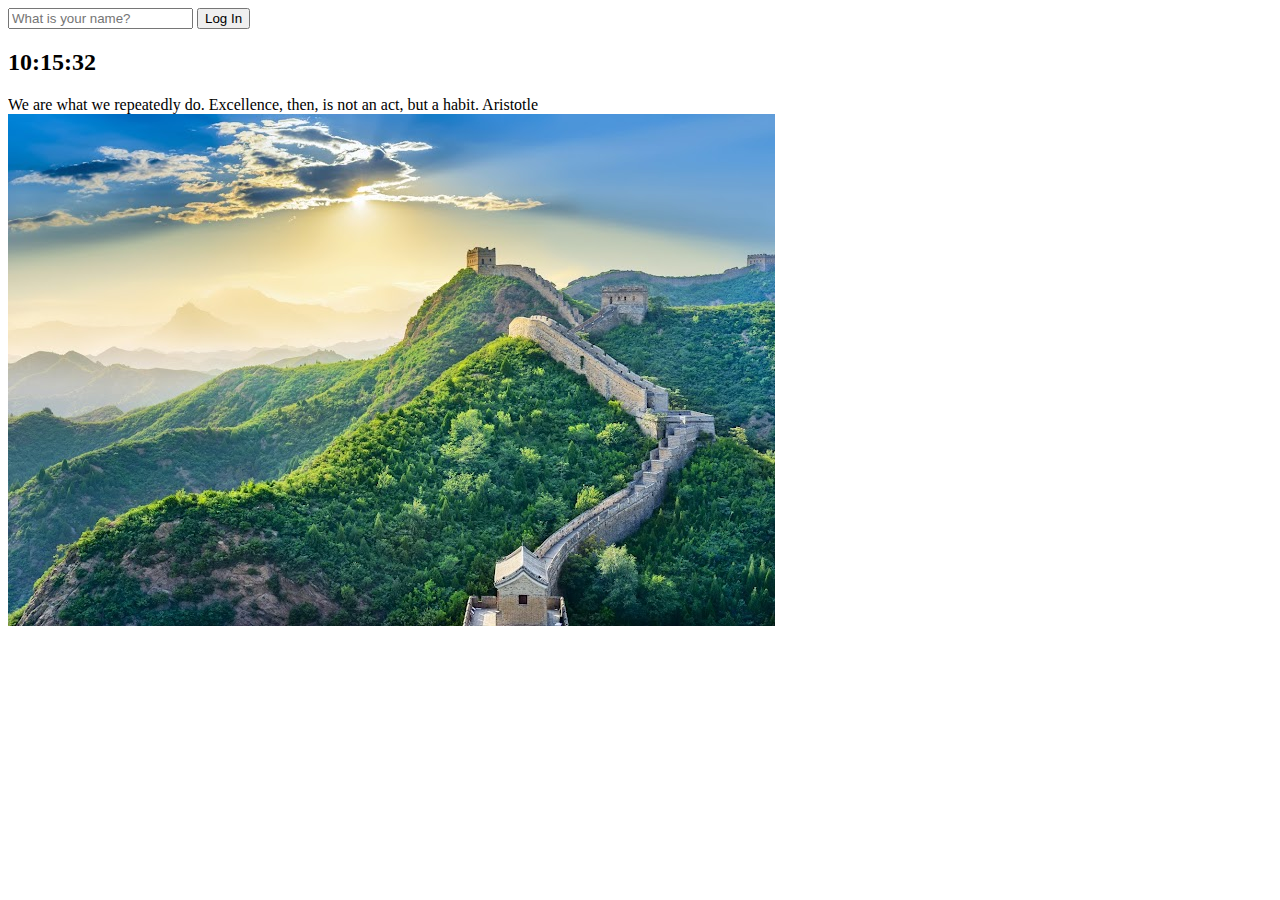
==== index.html @ fefa33eb "Update index.html" ====
<!DOCTYPE html>
<html lang="ko">
<head>
    <meta charset="UTF-8"/>
    <meta name="viewport" content="width=device-width, initial-scale=1.0"/>
    <link rel="stylesheet" href="learn-javascript/css/style.css"/>
    <title>Document</title>
</head>
<body>
<form class="hidden" id="login-form">
    <input required maxlength="15" type="text" placeholder="What is your name?"/>
    <button>Log In</button>
</form>
<h2 id="clock">00:00</h2>
<h1 id="greeting" class="hidden"></h1>
<div id="quote">
    <span></span>
    <span></span>
</div>
<script src="learn-javascript/javascript/greetings.js"></script>
<script src="learn-javascript/javascript/clock.js"></script>
<script src="learn-javascript/javascript/quotes.js"></script>
<script src="learn-javascript/javascript/background.js"></script>
</body>
</html>
---- learn-javascript/css/style.css ----
.hidden {
    display: none;
}
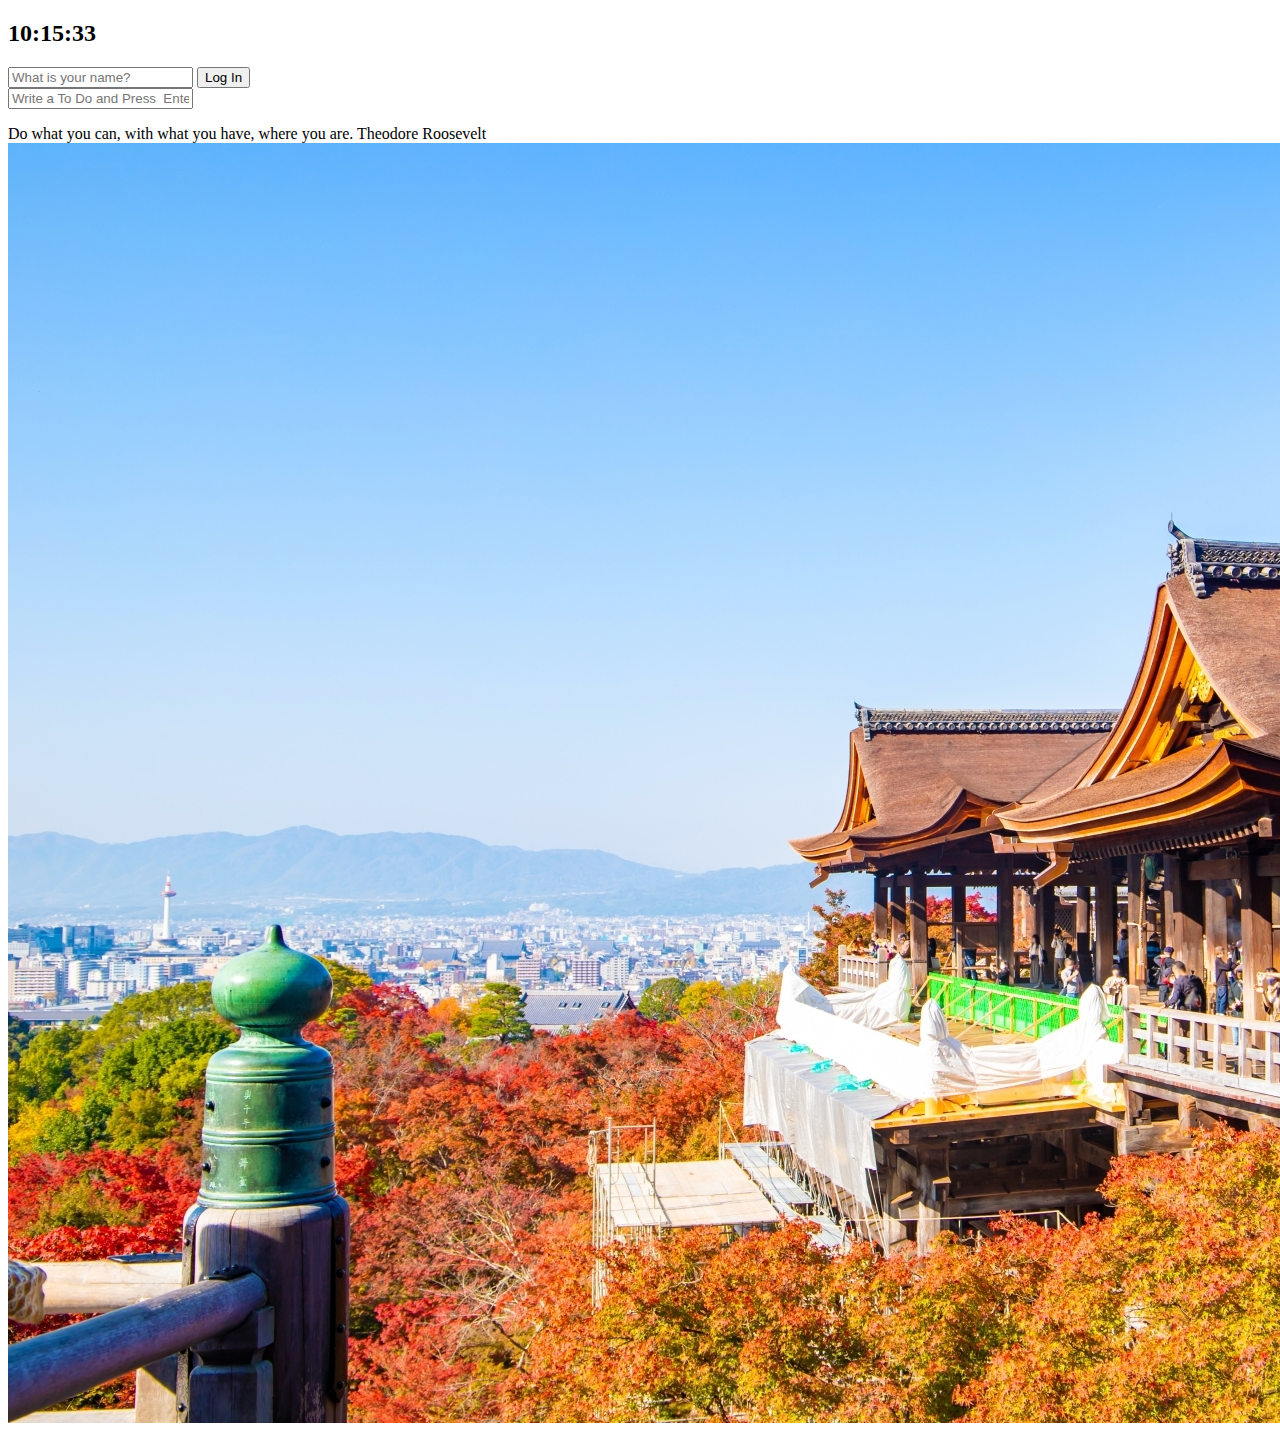
==== commit 3b39fb5e: "Update index.html" ====
--- a/index.html
+++ b/index.html
@@ -7,12 +7,17 @@
     <title>Document</title>
 </head>
 <body>
+<h2 id="clock">00:00</h2>
 <form class="hidden" id="login-form">
     <input required maxlength="15" type="text" placeholder="What is your name?"/>
     <button>Log In</button>
 </form>
-<h2 id="clock">00:00</h2>
 <h1 id="greeting" class="hidden"></h1>
+<form id="todo-form">
+    <input type="text" placeholder="Write a To Do and Press  Enter" required/>
+</form>
+<ul id="todo-list">
+</ul>
 <div id="quote">
     <span></span>
     <span></span>
@@ -21,5 +26,6 @@
 <script src="learn-javascript/javascript/clock.js"></script>
 <script src="learn-javascript/javascript/quotes.js"></script>
 <script src="learn-javascript/javascript/background.js"></script>
+<script src="learn-javascript/javascript/todo.js"></script>
 </body>
 </html>
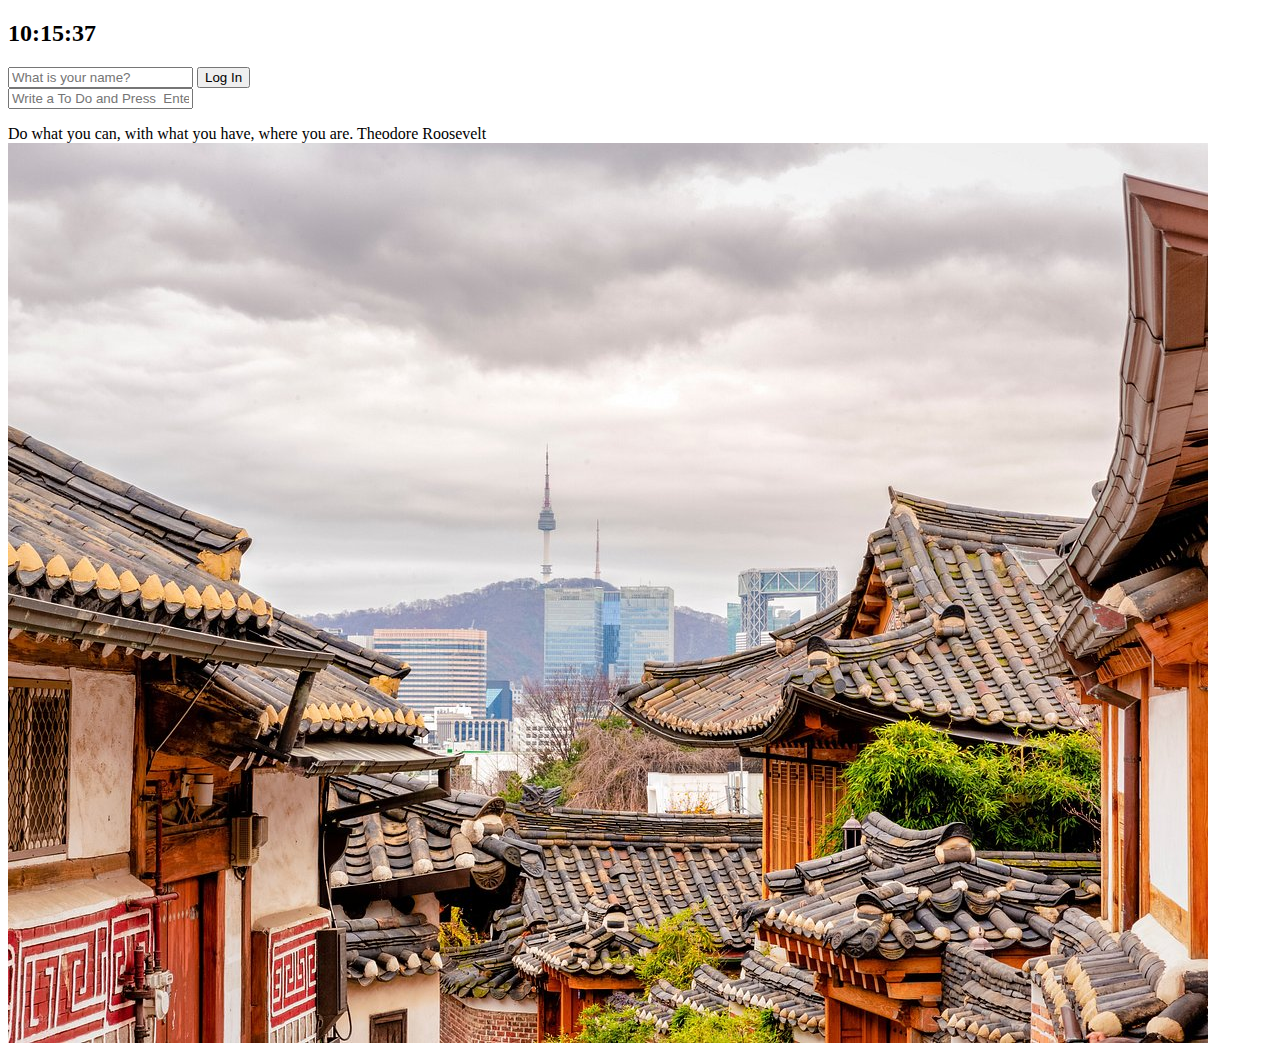
==== commit 17fd7d11: "feat: link weather.js in index.html" ====
--- a/index.html
+++ b/index.html
@@ -27,5 +27,6 @@
 <script src="learn-javascript/javascript/quotes.js"></script>
 <script src="learn-javascript/javascript/background.js"></script>
 <script src="learn-javascript/javascript/todo.js"></script>
+<script src="learn-javascript/javascript/weather.js"></script>
 </body>
 </html>
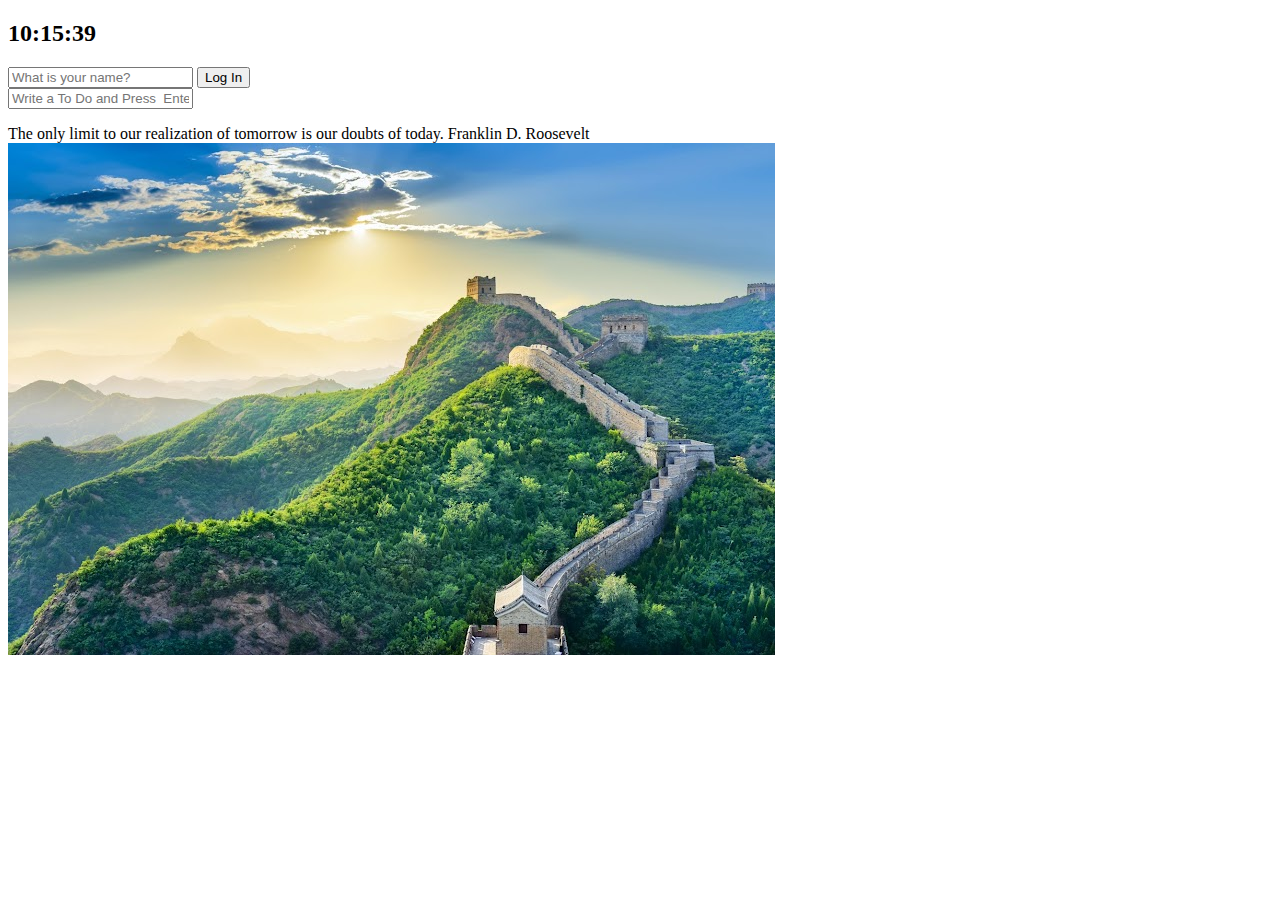
==== commit a64eac84: "feat: add label tags in index.html" ====
--- a/index.html
+++ b/index.html
@@ -9,12 +9,16 @@
 <body>
 <h2 id="clock">00:00</h2>
 <form class="hidden" id="login-form">
-    <input required maxlength="15" type="text" placeholder="What is your name?"/>
+    <label>
+        <input required maxlength="15" type="text" placeholder="What is your name?"/>
+    </label>
     <button>Log In</button>
 </form>
 <h1 id="greeting" class="hidden"></h1>
 <form id="todo-form">
-    <input type="text" placeholder="Write a To Do and Press  Enter" required/>
+    <label>
+        <input type="text" placeholder="Write a To Do and Press  Enter" required/>
+    </label>
 </form>
 <ul id="todo-list">
 </ul>
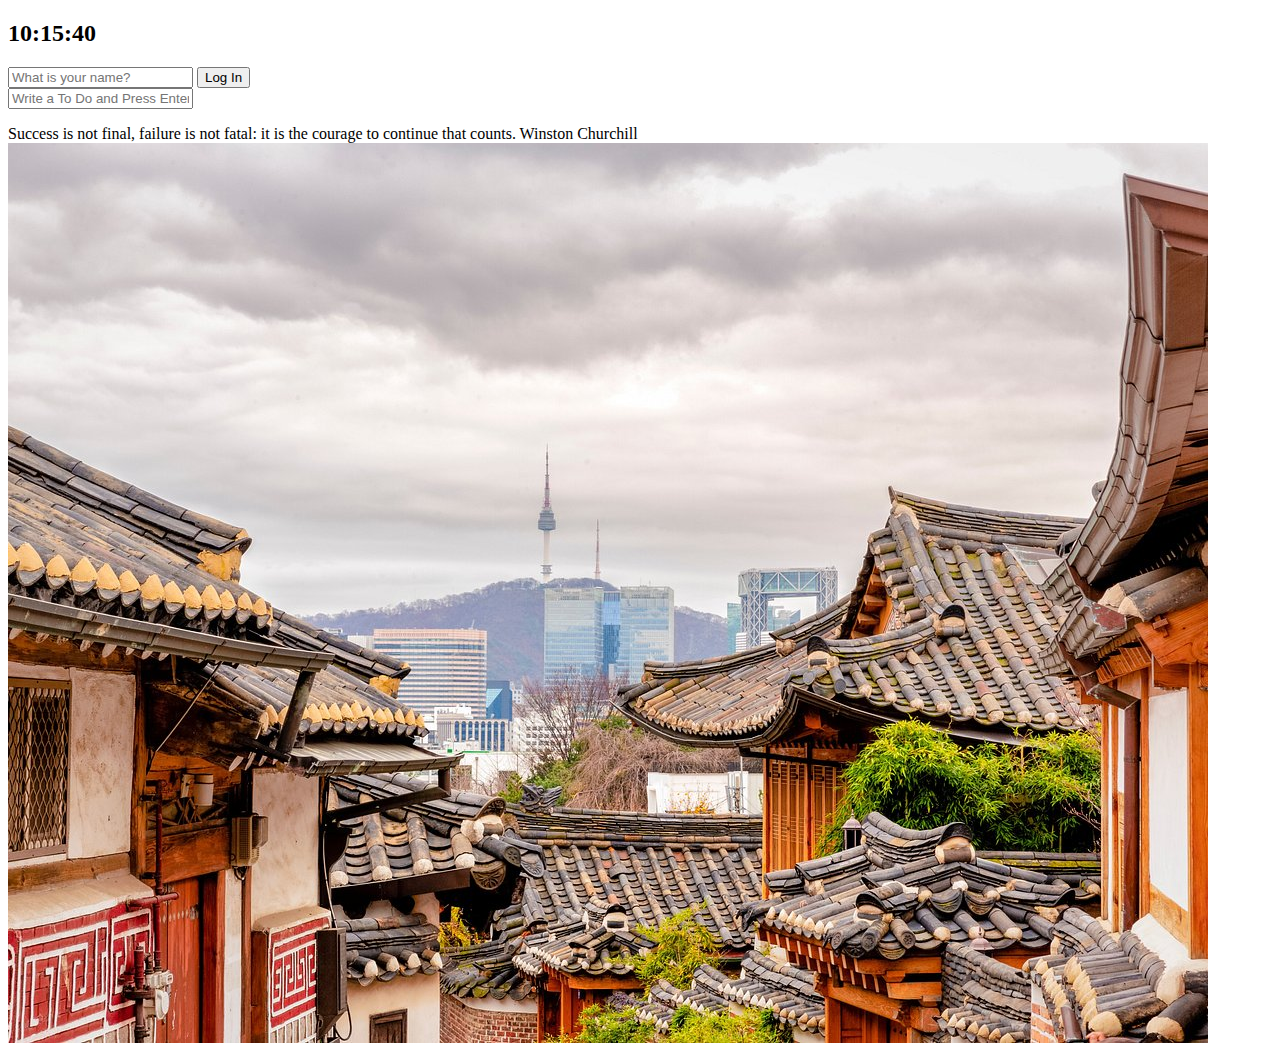
==== commit 78a49978: "fix: corrected typo" ====
--- a/index.html
+++ b/index.html
@@ -17,7 +17,7 @@
 <h1 id="greeting" class="hidden"></h1>
 <form id="todo-form">
     <label>
-        <input type="text" placeholder="Write a To Do and Press  Enter" required/>
+        <input type="text" placeholder="Write a To Do and Press Enter" required/>
     </label>
 </form>
 <ul id="todo-list">
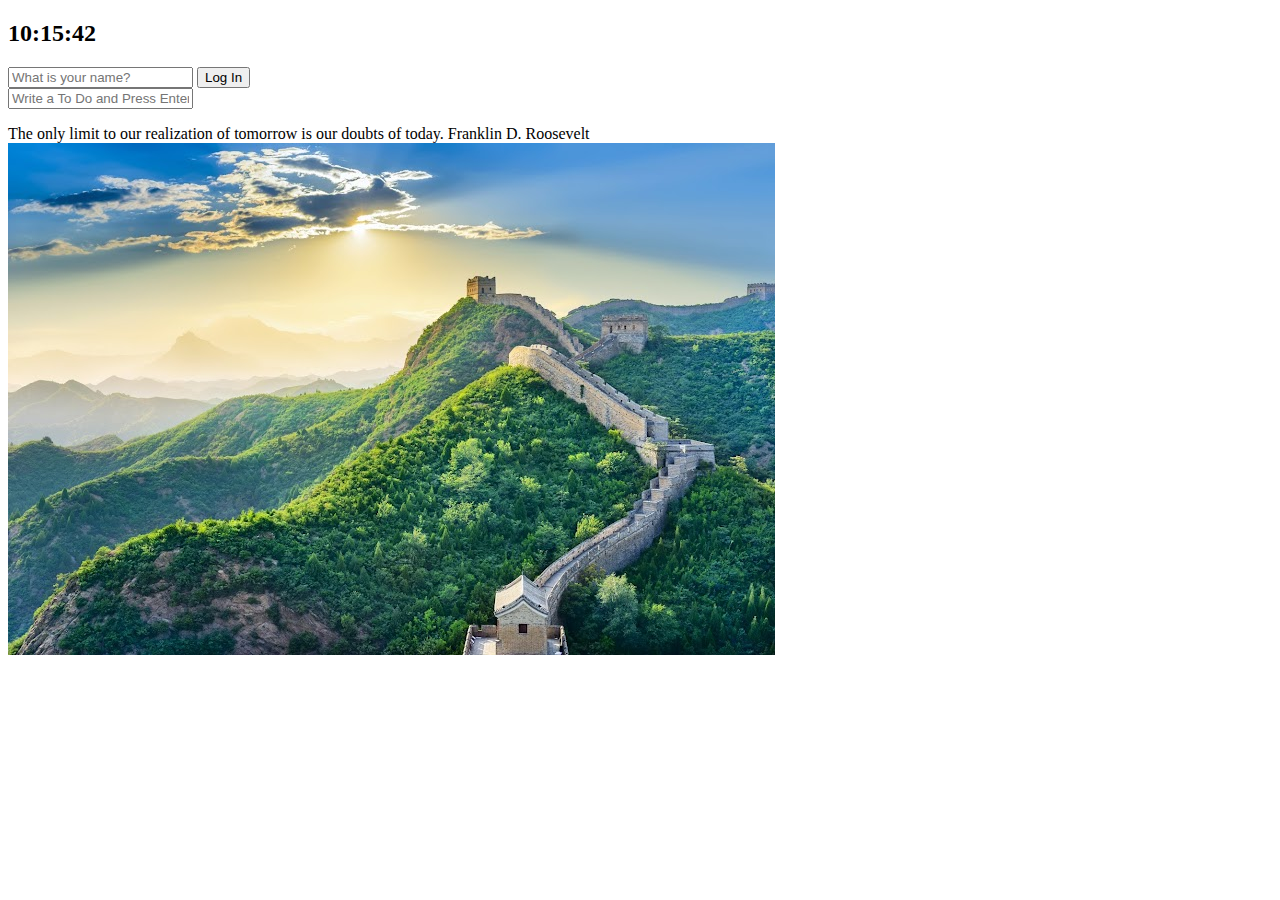
==== commit 6312afb5: "feat: add tags" ====
--- a/index.html
+++ b/index.html
@@ -26,6 +26,10 @@
     <span></span>
     <span></span>
 </div>
+    <div id="weather">
+        <span></span>
+        <span></span>
+    </div>
 <script src="learn-javascript/javascript/greetings.js"></script>
 <script src="learn-javascript/javascript/clock.js"></script>
 <script src="learn-javascript/javascript/quotes.js"></script>
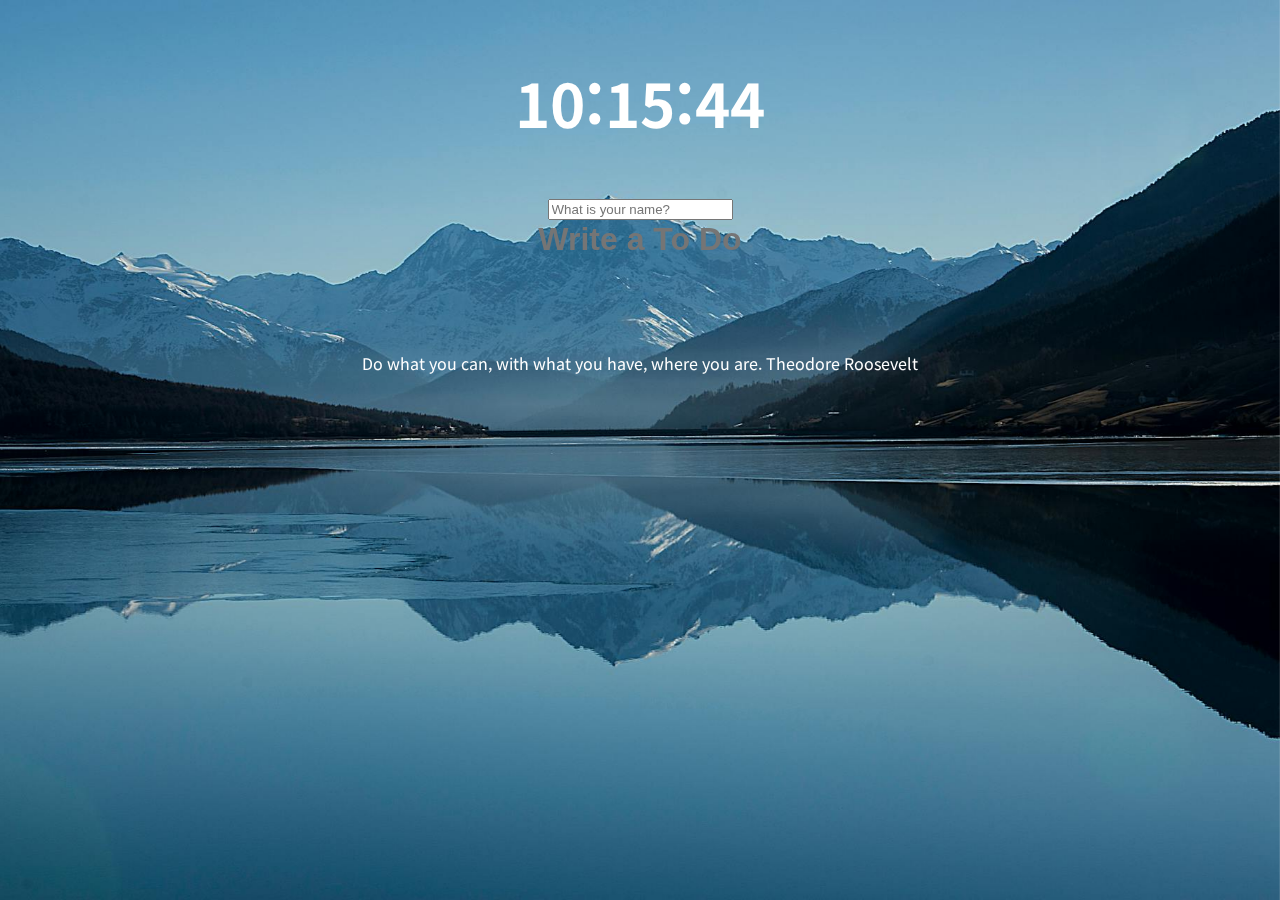
==== commit 22071e78: "End of 1st" ====
--- a/index.html
+++ b/index.html
@@ -1,40 +1,48 @@
 <!DOCTYPE html>
 <html lang="ko">
-<head>
-    <meta charset="UTF-8"/>
-    <meta name="viewport" content="width=device-width, initial-scale=1.0"/>
-    <link rel="stylesheet" href="learn-javascript/css/style.css"/>
-    <title>Document</title>
-</head>
-<body>
-<h2 id="clock">00:00</h2>
-<form class="hidden" id="login-form">
-    <label>
-        <input required maxlength="15" type="text" placeholder="What is your name?"/>
-    </label>
-    <button>Log In</button>
-</form>
-<h1 id="greeting" class="hidden"></h1>
-<form id="todo-form">
-    <label>
-        <input type="text" placeholder="Write a To Do and Press Enter" required/>
-    </label>
-</form>
-<ul id="todo-list">
-</ul>
-<div id="quote">
-    <span></span>
-    <span></span>
-</div>
-    <div id="weather">
-        <span></span>
-        <span></span>
+  <head>
+    <meta charset="UTF-8" />
+    <meta name="viewport" content="width=device-width, initial-scale=1.0" />
+    <link rel="stylesheet" href="./css/style.css" />
+    <title>My page</title>
+  </head>
+  <body>
+    <h2 id="clock">00:00</h2>
+    <form class="hidden" id="login-form">
+      <label>
+        <input
+          required
+          maxlength="15"
+          type="text"
+          placeholder="What is your name?"
+        />
+      </label>
+    </form>
+    <h1 id="greeting" class="hidden"></h1>
+    <form id="todo-form">
+      <label>
+        <input
+          class="login-form"
+          type="text"
+          placeholder="Write a To Do"
+          required
+        />
+      </label>
+    </form>
+    <ul id="todo-list"></ul>
+    <div id="quote">
+      <span></span>
+      <span class="author"></span>
     </div>
-<script src="learn-javascript/javascript/greetings.js"></script>
-<script src="learn-javascript/javascript/clock.js"></script>
-<script src="learn-javascript/javascript/quotes.js"></script>
-<script src="learn-javascript/javascript/background.js"></script>
-<script src="learn-javascript/javascript/todo.js"></script>
-<script src="learn-javascript/javascript/weather.js"></script>
-</body>
+    <div id="weather-container">
+      <span></span>
+    </div>
+    <img class="background" id="background" src="" alt="배경" />
+    <script src="./javascript/greetings.js"></script>
+    <script src="./javascript/clock.js"></script>
+    <script src="./javascript/quotes.js"></script>
+    <script src="./javascript/background.js"></script>
+    <script src="./javascript/todo.js"></script>
+    <script src="./javascript/weather.js"></script>
+  </body>
 </html>
--- a/css/style.css
+++ b/css/style.css
@@ -0,0 +1,64 @@
+@import url("https://fonts.googleapis.com/css2?family=Noto+Sans+KR:wght@100..900&display=swap");
+
+body {
+  font-family: "Noto Sans KR", serif;
+  display: flex;
+  align-items: center;
+  flex-direction: column;
+}
+h2 {
+  font-size: 60px;
+  font-weight: bold;
+  color: #ffffff;
+  user-select: none;
+}
+
+h1 {
+  font-size: 70px;
+  font-weight: bold;
+  color: #ffffff;
+  user-select: none;
+}
+.hidden {
+  display: none;
+}
+.background {
+  width: 100vw; /* 화면 너비에 맞게 */
+  height: 100vh; /* 화면 높이에 맞게 */
+  object-fit: cover; /* 이미지 비율 유지하며 꽉 채우기 */
+  position: fixed; /* 고정 배경처럼 동작 */
+  top: 0;
+  left: 0;
+  z-index: -999; /* 다른 요소들 뒤로 보내기 */
+}
+.login-form {
+  position: relative;
+  z-index: 2;
+  font-size: 32px;
+  font-weight: bold;
+  color: #ffffff;
+  text-align: center;
+  margin-bottom: 60px;
+  background: none;
+  outline: none;
+  border: none;
+}
+.login-form:focus {
+  outline: none;
+  border: none;
+}
+.button-class {
+  border: 0;
+  background: transparent;
+}
+#quote {
+  color: white;
+}
+#weather-container {
+  display: flex;
+  position: absolute;
+  top: 10px;
+  right: 20px;
+  text-align: right;
+  color: white;
+}
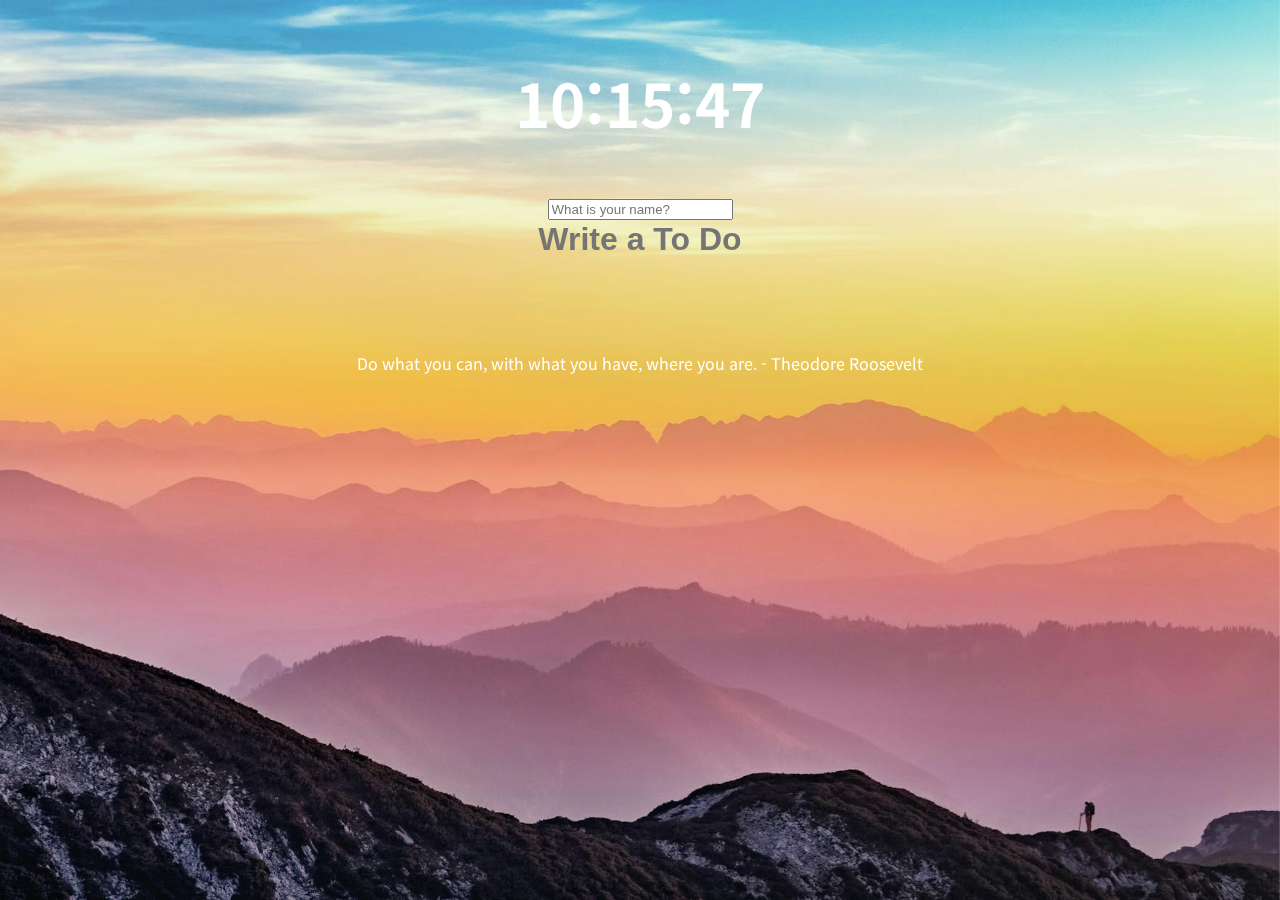
==== commit 8083e8d9: "End" ====
--- a/index.html
+++ b/index.html
@@ -32,7 +32,7 @@
     <ul id="todo-list"></ul>
     <div id="quote">
       <span></span>
-      <span class="author"></span>
+      <span></span>
     </div>
     <div id="weather-container">
       <span></span>
